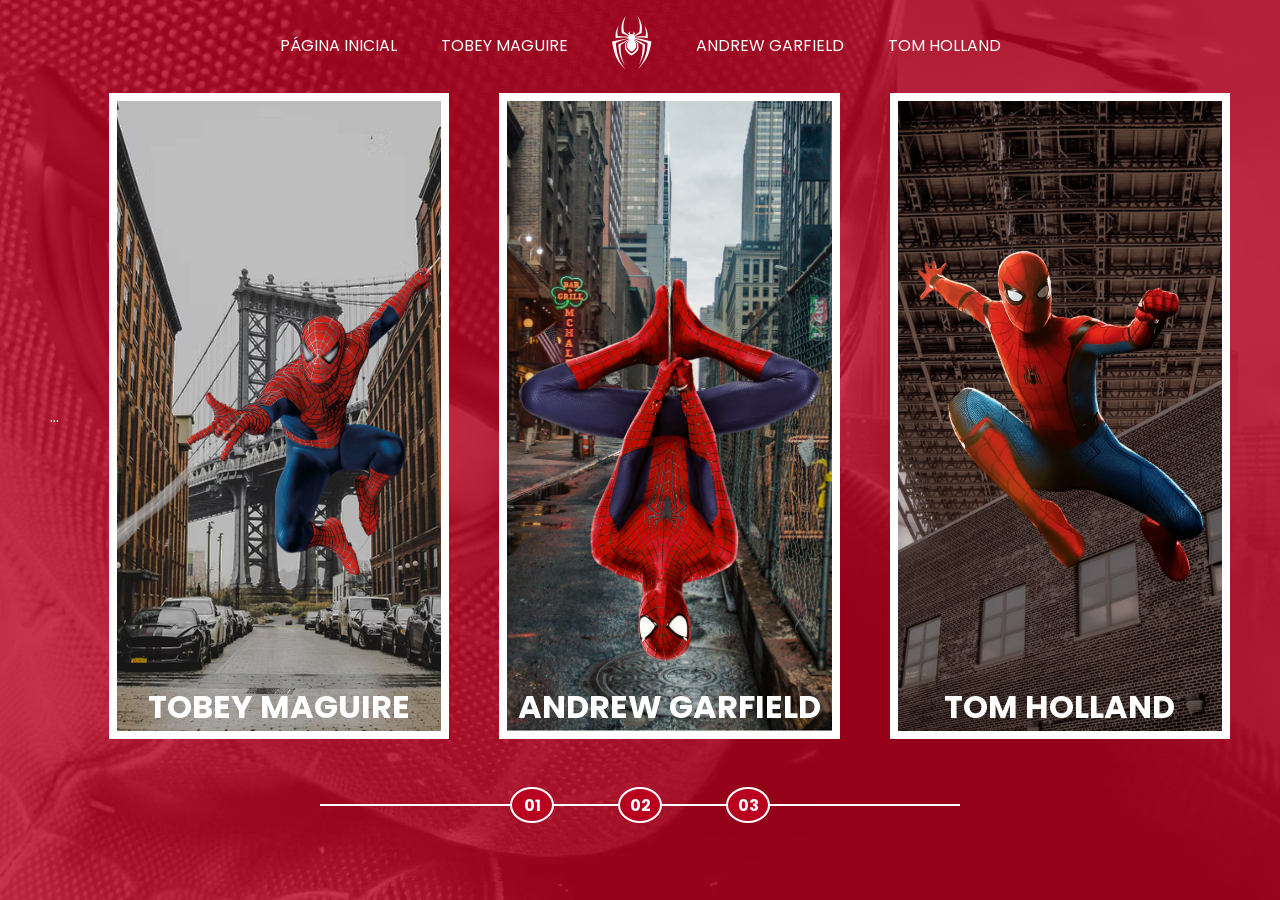
==== index.html @ d6b40184 "add mudanças na página inicial" ====
<!doctype html>
<html lang="pt-BR">
  <head>
    <meta charset="UTF-8" />
    <meta name="viewport" content="width=device-width, initial-scale=1.0" />
    <link rel="stylesheet" href="/assets/css/home-page.css" />
    <title>Spider Man | Multiversos</title>
  </head>
  <body>
    <nav class="menu">
      <ul>
        <li class="menu-item">
          <a href="/">Página inicial</a>
        </li>
        <li class="menu-item">
          <a href="#">Tobey Maguire</a>
        </li>
        <li class="menu-item menu-icon">
          <img
            src="/assets/images/icons/spider.svg"
            alt="Spider-Man Multiverse"
          />
        </li>
        <li class="menu-item">
          <a href="#">Andrew Garfield</a>
        </li>
        <li class="menu-item">
          <a href="#">Tom Holland</a>
        </li>
      </ul>
    </nav>
    <div class="container">
      ...
      <a href="#" class="card">
        <img
          class="card-background"
          src="/assets/images/pic-sm-bg-01.jpg"
          alt=""
        />
        <img
          class="card-image"
          src="/assets/images/spider-man-01.png"
          alt="Tobey Maguire"
        />
        <h2 class="card-title">Tobey Maguire</h2>
      </a>
      <a href="#" class="card">
        <img
          class="card-background"
          src="/assets/images/pic-sm-bg-02.jpg"
          alt=""
        />
        <img
          class="card-image"
          src="/assets/images/spider-man-02.png"
          alt="Andrew Garfield"
        />
        <h2 class="card-title">Andrew Garfield</h2>
      </a>
      <a href="#" class="card">
        <img
          class="card-background"
          src="/assets/images/pic-sm-bg-03.jpg"
          alt=""
        />
        <img
          class="card-image"
          src="/assets/images/spider-man-03.png"
          alt="Tom Holland"
        />
        <h2 class="card-title">Tom Holland</h2>
      </a>
    </div>

    <div class="controller">
      <div class="controller-button">01</div>
      <div class="controller-button">02</div>
      <div class="controller-button">03</div>
      <div class="controller-line"></div>
    </div>
  </body>
</html>
---- assets/css/home-page.css ----
@import url('/assets/css/reset.css');
@import url('/assets/css/global.css');

body {
  background-color: var(--primary-color);
}

body::before {
  content: '';
  background-image: url('/assets/images/spider-man-background.jpg');
  background-repeat: no-repeat;
  background-position: center;
  background-size: cover;
  width: 100%;
  height: 100%;
  position: absolute;
  opacity: 0.2;
}

.menu {
  padding: 1rem 0;
  width: 100%;
  text-align: center;
  position: relative;
}

.menu-item {
  display: inline-block;
  text-transform: uppercase;
  margin: 0 1.25rem;
}

.menu-icon {
  width: 2.5rem;
  margin: 0 1.25rem;
  vertical-align: middle;
}

.container {
  position: relative;
  display: flex;
  align-items: center;
  justify-content: space-evenly;
}

.card {
  border: 0.5rem solid white;
  width: calc(100% / 3 - 8%);
  height: 70vh;
  position: relative;
}

.card-background {
  width: 100%;
  height: 100%;
  object-fit: cover;
  position: absolute;
  opacity: 1;
}

.card-image {
  width: 100%;
  height: 100%;
  object-fit: contain;
  position: relative;
}

.card-title {
  font-size: 2rem;
  text-transform: uppercase;
  text-align: center;
  position: absolute;
  width: 100%;
  bottom: 0;
}

.controller {
  display: flex;
  align-items: center;
  /* justify-content: space-evenly; */
  justify-content: center;
  margin-top: 3rem;
}

.controller-button {
  display: flex;
  align-items: center;
  justify-content: center;
  width: 2.5rem;
  height: 2rem;
  border: 2px solid #fff;
  border-radius: 50%;
  background-color: var(--primary-color);
  text-align: center;
  font-size: 1rem;
  font-weight: bold;
  cursor: pointer;
  z-index: 1;
  transition: transform 0.3s ease-in-out;
  margin: 0 2rem;
}

.controller-button:hover {
  transform: scale(1.1);
}

.controller-line {
  background-color: #fff;
  width: 50%;
  height: 2px;
  position: absolute;
}
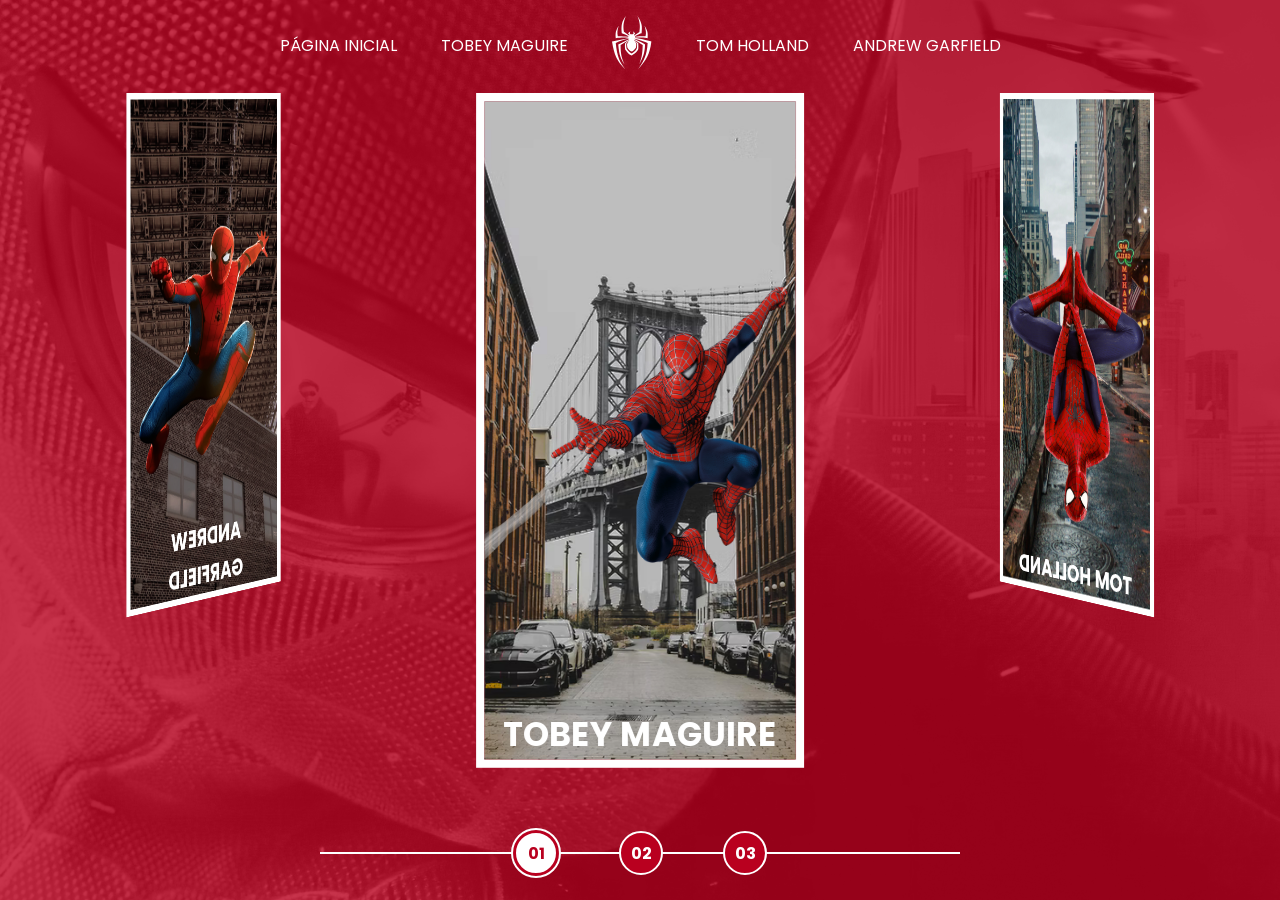
==== commit 86e529e5: "refatorando classes do codigo" ====
--- a/index.html
+++ b/index.html
@@ -4,79 +4,111 @@
     <meta charset="UTF-8" />
     <meta name="viewport" content="width=device-width, initial-scale=1.0" />
     <link rel="stylesheet" href="/assets/css/home-page.css" />
-    <title>Spider Man | Multiversos</title>
+    <script src="/assets/scripts/card-hover-animation.js"></script>
+    <title>Spiderman | Multiversos</title>
   </head>
   <body>
-    <nav class="menu">
+    <nav class="s-menu">
       <ul>
-        <li class="menu-item">
-          <a href="/">Página inicial</a>
+        <li class="s-menu__item">
+          <a href="/">Página Inicial</a>
         </li>
-        <li class="menu-item">
+        <li class="s-menu__item">
           <a href="#">Tobey Maguire</a>
         </li>
-        <li class="menu-item menu-icon">
+        <li class="s-menu__item s-menu__icon">
           <img
-            src="/assets/images/icons/spider.svg"
+            src="./assets/images/icons/spider.svg"
             alt="Spider-Man Multiverse"
           />
         </li>
-        <li class="menu-item">
+        <li class="s-menu__item">
+          <a href="#">Tom Holland</a>
+        </li>
+        <li class="s-menu__item">
           <a href="#">Andrew Garfield</a>
-        </li>
-        <li class="menu-item">
-          <a href="#">Tom Holland</a>
         </li>
       </ul>
     </nav>
-    <div class="container">
-      ...
-      <a href="#" class="card">
-        <img
-          class="card-background"
-          src="/assets/images/pic-sm-bg-01.jpg"
-          alt=""
-        />
-        <img
-          class="card-image"
-          src="/assets/images/spider-man-01.png"
-          alt="Tobey Maguire"
-        />
-        <h2 class="card-title">Tobey Maguire</h2>
-      </a>
-      <a href="#" class="card">
-        <img
-          class="card-background"
-          src="/assets/images/pic-sm-bg-02.jpg"
-          alt=""
-        />
-        <img
-          class="card-image"
-          src="/assets/images/spider-man-02.png"
-          alt="Andrew Garfield"
-        />
-        <h2 class="card-title">Andrew Garfield</h2>
-      </a>
-      <a href="#" class="card">
-        <img
-          class="card-background"
-          src="/assets/images/pic-sm-bg-03.jpg"
-          alt=""
-        />
-        <img
-          class="card-image"
-          src="/assets/images/spider-man-03.png"
-          alt="Tom Holland"
-        />
-        <h2 class="card-title">Tom Holland</h2>
-      </a>
+    <div class="s-container">
+      <div
+        class="s-cards-carousel"
+        style="transform: translateZ(-40vw) rotateY(0deg)"
+      >
+        <a
+          href="./pages/tobey-maguire/spiderman1.html"
+          class="s-card"
+          id="spider-man-01"
+        >
+          <img
+            class="s-card__background"
+            src="./assets/images/pic-sm-bg-01.jpg"
+          />
+          <img
+            class="s-card__image"
+            src="./assets/images/spider-man-01.png"
+            alt="Tobey Maguire"
+          />
+          <h2 class="s-card__title">Tobey Maguire</h2>
+        </a>
+        <a
+          href="./pages/tom-holland/spiderman1.html"
+          class="s-card"
+          id="spider-man-02"
+        >
+          <img
+            class="s-card__background"
+            src="./assets/images/pic-sm-bg-02.jpg"
+          />
+          <img
+            class="s-card__image"
+            src="./assets/images/spider-man-02.png"
+            alt="Tom Holland"
+          />
+          <h2 class="s-card__title">Tom Holland</h2>
+        </a>
+        <a
+          href="./pages/andrew-garfield/spiderman1.html"
+          class="s-card"
+          id="spider-man-03"
+        >
+          <img
+            class="s-card__background"
+            src="./assets/images/pic-sm-bg-03.jpg"
+          />
+          <img
+            class="s-card__image"
+            src="./assets/images/spider-man-03.png"
+            alt="Andrew Garfield"
+          />
+          <h2 class="s-card__title">Andrew Garfield</h2>
+        </a>
+      </div>
     </div>
 
-    <div class="controller">
-      <div class="controller-button">01</div>
-      <div class="controller-button">02</div>
-      <div class="controller-button">03</div>
-      <div class="controller-line"></div>
+    <div class="s-controller">
+      <div
+        id="1"
+        onclick="selectCarouselItem(this)"
+        class="s-controller__button s-controller__button--active"
+      >
+        01
+      </div>
+      <div
+        id="2"
+        onclick="selectCarouselItem(this)"
+        class="s-controller__button"
+      >
+        02
+      </div>
+      <div
+        id="3"
+        onclick="selectCarouselItem(this)"
+        class="s-controller__button"
+      >
+        03
+      </div>
+      <div class="s-controller__line"></div>
     </div>
   </body>
 </html>
--- a/assets/css/home-page.css
+++ b/assets/css/home-page.css
@@ -7,7 +7,7 @@
 
 body::before {
   content: '';
-  background-image: url('/assets/images/spider-man-background.jpg');
+  background-image: url('../images/spider-man-background.jpg');
   background-repeat: no-repeat;
   background-position: center;
   background-size: cover;
@@ -15,80 +15,102 @@
   height: 100%;
   position: absolute;
   opacity: 0.2;
+  transition:
+    background-image 1s ease-in-out,
+    opacity 1s ease-in-out;
 }
 
-.menu {
+.s-menu {
   padding: 1rem 0;
   width: 100%;
   text-align: center;
   position: relative;
 }
 
-.menu-item {
+.s-menu__item {
   display: inline-block;
   text-transform: uppercase;
   margin: 0 1.25rem;
 }
 
-.menu-icon {
+.s-menu__icon {
   width: 2.5rem;
   margin: 0 1.25rem;
   vertical-align: middle;
 }
 
-.container {
+.s-container {
   position: relative;
   display: flex;
   align-items: center;
   justify-content: space-evenly;
+  perspective: 3000px;
 }
 
-.card {
+.s-card {
   border: 0.5rem solid white;
-  width: calc(100% / 3 - 8%);
+  width: 100%;
   height: 70vh;
-  position: relative;
+  position: absolute;
+  transition: filter 0.5s ease-in-out;
 }
 
-.card-background {
+.s-card:nth-child(1) {
+  transform: rotateY(0deg) translateZ(50vw);
+}
+
+.s-card:nth-child(2) {
+  transform: rotateY(120deg) translateZ(50vw);
+}
+
+.s-card:nth-child(3) {
+  transform: rotateY(240deg) translateZ(50vw);
+}
+
+.s-card__background {
   width: 100%;
   height: 100%;
   object-fit: cover;
   position: absolute;
   opacity: 1;
+  transition: opacity 1s ease-in-out;
 }
 
-.card-image {
+.s-card__image {
   width: 100%;
   height: 100%;
   object-fit: contain;
   position: relative;
+  transition: 1s ease-in-out;
 }
 
-.card-title {
+.s-card__title {
   font-size: 2rem;
   text-transform: uppercase;
   text-align: center;
   position: absolute;
   width: 100%;
   bottom: 0;
+  transition: bottom 1s ease-in-out;
 }
 
-.controller {
+.s-controller {
+  position: absolute;
   display: flex;
+  justify-content: center;
   align-items: center;
-  /* justify-content: space-evenly; */
-  justify-content: center;
   margin-top: 3rem;
+  bottom: 1.5rem;
+  width: 100%;
 }
 
-.controller-button {
+.s-controller__button {
   display: flex;
   align-items: center;
   justify-content: center;
   width: 2.5rem;
-  height: 2rem;
-  border: 2px solid #fff;
+  height: 2.5rem;
+  border: 2px solid white;
   border-radius: 50%;
   background-color: var(--primary-color);
   text-align: center;
@@ -97,16 +119,68 @@
   cursor: pointer;
   z-index: 1;
   transition: transform 0.3s ease-in-out;
-  margin: 0 2rem;
 }
 
-.controller-button:hover {
+.s-controller__button:hover {
   transform: scale(1.1);
 }
 
-.controller-line {
-  background-color: #fff;
+.s-controller__button:nth-child(2) {
+  margin: 0 3.75rem;
+}
+
+.s-controller__button--active {
+  background-color: white;
+  color: var(--primary-color);
+  border: 0.1875rem solid var(--primary-color);
+  outline: 0.125rem solid white;
+}
+
+.s-controller__line {
+  background-color: white;
   width: 50%;
   height: 2px;
   position: absolute;
 }
+
+.s-card--hovered .s-card__background {
+  cursor: pointer;
+  opacity: 0;
+}
+
+.s-card--hovered .s-card__image {
+  transform: scale(1.4);
+  filter: drop-shadow(30px 10px 4px rgba(0, 0, 0, 0.5));
+}
+
+/* body#spider-man-01-hovered::before {
+  background-image: url('../images/pic-sm-bg-01.jpg');
+}
+
+body#spider-man-02-hovered::before {
+  background-image: url('../images/pic-sm-bg-02.jpg');
+}
+
+body#spider-man-03-hovered::before {
+  background-image: url('../images/pic-sm-bg-03.jpg');
+}
+
+body[id^='spider-man-']::before {
+  opacity: 1;
+}
+
+body[id^='spider-man-'] .s-card:not(.s-card--hovered) {
+  filter: grayscale(100%);
+} */
+
+.s-card--hovered .s-card__title {
+  bottom: 50%;
+}
+
+.s-cards-carousel {
+  display: flex;
+  justify-content: center;
+  width: calc(100vw / 3 - 10%);
+  transform-style: preserve-3d;
+  transition: transform 0.4s ease-in;
+}
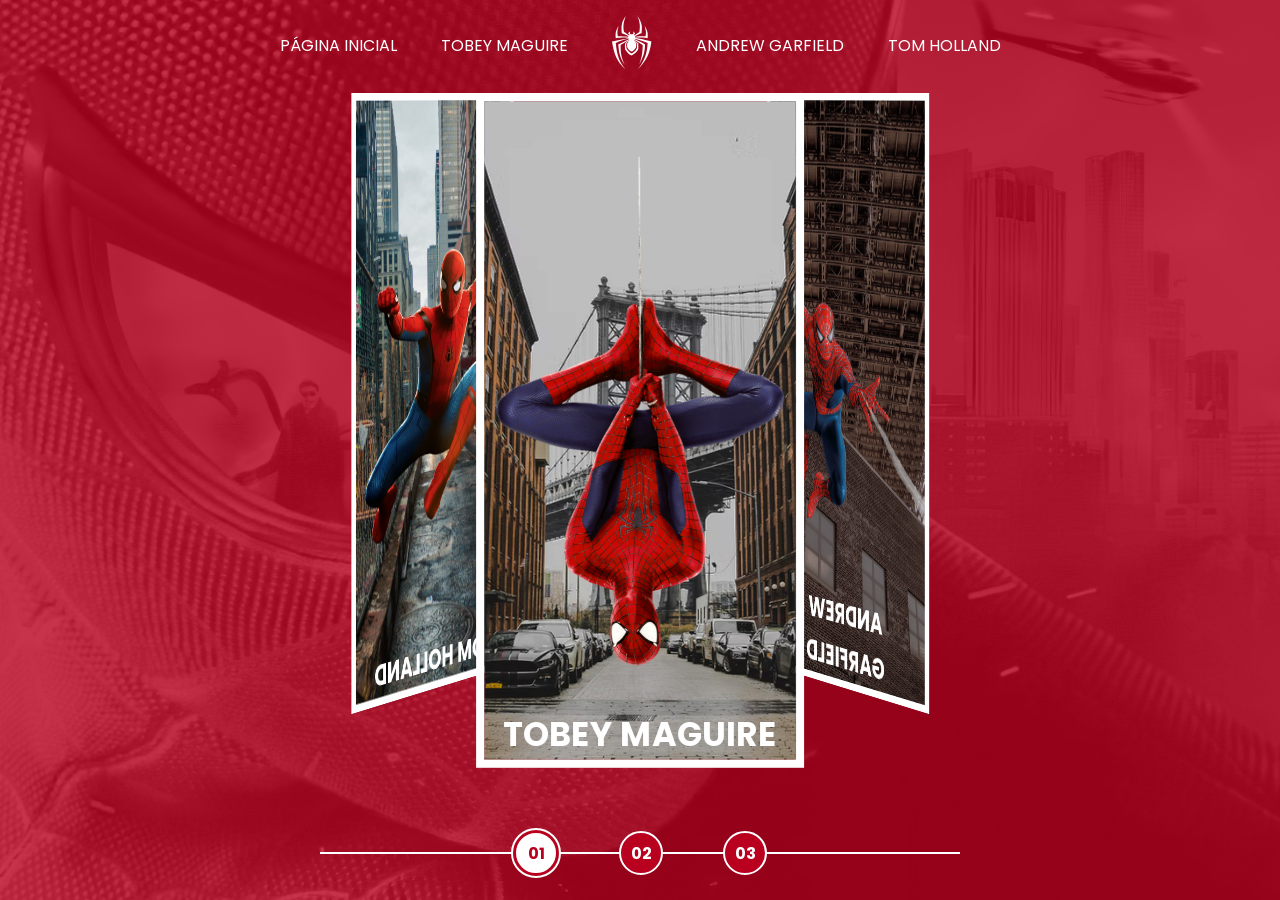
==== commit 18d83453: "finalizando pagina 1 tobey maguire" ====
--- a/index.html
+++ b/index.html
@@ -4,7 +4,7 @@
     <meta charset="UTF-8" />
     <meta name="viewport" content="width=device-width, initial-scale=1.0" />
     <link rel="stylesheet" href="/assets/css/home-page.css" />
-    <script src="/assets/scripts/card-hover-animation.js"></script>
+    <script src="/assets/scripts/index.js"></script>
     <title>Spiderman | Multiversos</title>
   </head>
   <body>
@@ -14,7 +14,7 @@
           <a href="/">Página Inicial</a>
         </li>
         <li class="s-menu__item">
-          <a href="#">Tobey Maguire</a>
+          <a href="./pages/tobey-maguire/spiderman1.html">Tobey Maguire</a>
         </li>
         <li class="s-menu__item s-menu__icon">
           <img
@@ -22,18 +22,20 @@
             alt="Spider-Man Multiverse"
           />
         </li>
+
         <li class="s-menu__item">
-          <a href="#">Tom Holland</a>
+          <a href="./pages/andrew-garfield/spiderman1.html">Andrew Garfield</a>
         </li>
+
         <li class="s-menu__item">
-          <a href="#">Andrew Garfield</a>
+          <a href="./pages/tom-holland/spiderman1.html">Tom Holland</a>
         </li>
       </ul>
     </nav>
     <div class="s-container">
       <div
         class="s-cards-carousel"
-        style="transform: translateZ(-40vw) rotateY(0deg)"
+        style="transform: translateZ(-10vw) rotateY(0deg)"
       >
         <a
           href="./pages/tobey-maguire/spiderman1.html"
@@ -51,6 +53,23 @@
           />
           <h2 class="s-card__title">Tobey Maguire</h2>
         </a>
+
+        <a
+          href="./pages/andrew-garfield/spiderman1.html"
+          class="s-card"
+          id="spider-man-03"
+        >
+          <img
+            class="s-card__background"
+            src="./assets/images/pic-sm-bg-03.jpg"
+          />
+          <img
+            class="s-card__image"
+            src="./assets/images/spider-man-03.png"
+            alt="Andrew Garfield"
+          />
+          <h2 class="s-card__title">Andrew Garfield</h2>
+        </a>
         <a
           href="./pages/tom-holland/spiderman1.html"
           class="s-card"
@@ -66,22 +85,6 @@
             alt="Tom Holland"
           />
           <h2 class="s-card__title">Tom Holland</h2>
-        </a>
-        <a
-          href="./pages/andrew-garfield/spiderman1.html"
-          class="s-card"
-          id="spider-man-03"
-        >
-          <img
-            class="s-card__background"
-            src="./assets/images/pic-sm-bg-03.jpg"
-          />
-          <img
-            class="s-card__image"
-            src="./assets/images/spider-man-03.png"
-            alt="Andrew Garfield"
-          />
-          <h2 class="s-card__title">Andrew Garfield</h2>
         </a>
       </div>
     </div>
--- a/assets/css/home-page.css
+++ b/assets/css/home-page.css
@@ -1,5 +1,5 @@
-@import url('/assets/css/reset.css');
-@import url('/assets/css/global.css');
+@import url('reset.css');
+@import url('global.css');
 
 body {
   background-color: var(--primary-color);
@@ -56,15 +56,15 @@
 }
 
 .s-card:nth-child(1) {
-  transform: rotateY(0deg) translateZ(50vw);
+  transform: rotateY(0deg) translateZ(20vw);
 }
 
 .s-card:nth-child(2) {
-  transform: rotateY(120deg) translateZ(50vw);
+  transform: rotateY(120deg) translateZ(20vw);
 }
 
 .s-card:nth-child(3) {
-  transform: rotateY(240deg) translateZ(50vw);
+  transform: rotateY(240deg) translateZ(20vw);
 }
 
 .s-card__background {
@@ -150,10 +150,10 @@
 
 .s-card--hovered .s-card__image {
   transform: scale(1.4);
-  filter: drop-shadow(30px 10px 4px rgba(0, 0, 0, 0.5));
+  filter: drop-shadow(30px 10px 4px #00000080);
 }
 
-/* body#spider-man-01-hovered::before {
+body#spider-man-01-hovered::before {
   background-image: url('../images/pic-sm-bg-01.jpg');
 }
 
@@ -171,7 +171,7 @@
 
 body[id^='spider-man-'] .s-card:not(.s-card--hovered) {
   filter: grayscale(100%);
-} */
+}
 
 .s-card--hovered .s-card__title {
   bottom: 50%;
